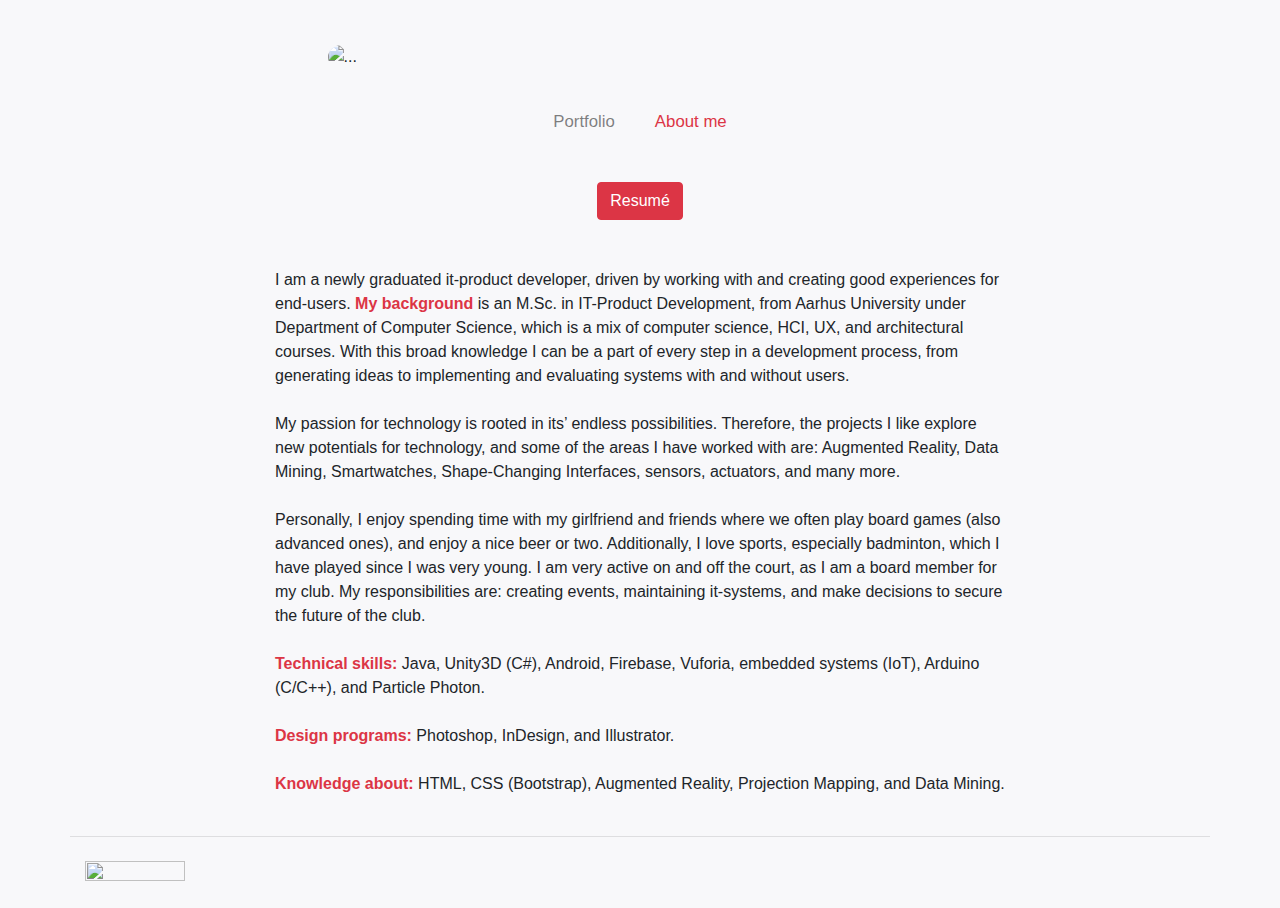
==== aboutme.html @ e44766ad "everything done" ====
<!DOCTYPE html>
<html lang="en">
<head>
	<meta charset="utf-8">
	<meta http-equiv="X-UA-Compatible" content="IE=edge">
	<meta name="viewport" content="width=device-width, initial-scale=1">
	<!-- The above 3 meta tags *must* come first in the head; any other head content must come *after* these tags -->
	<meta name="description" content="">
	<meta name="author" content="">
	<link rel="icon" href="../../favicon.ico">

	<title>Anders Lykkegaard</title>

	<link rel="stylesheet" href="https://maxcdn.bootstrapcdn.com/bootstrap/4.1.0/css/bootstrap.min.css">
	<script src="https://ajax.googleapis.com/ajax/libs/jquery/3.3.1/jquery.min.js"></script>
	<script src="https://cdnjs.cloudflare.com/ajax/libs/popper.js/1.14.0/umd/popper.min.js"></script>
	<script src="https://maxcdn.bootstrapcdn.com/bootstrap/4.1.0/js/bootstrap.min.js"></script>
	<script src="https://use.fontawesome.com/c23b7abab9.js"></script>

	<!-- Custom styles for this template -->
	<link href="styles.css" rel="stylesheet">
</head>

<body>
	<br>
	<div class="row justify-content-center">
		<div class="col-8 col-md-6 col-lg-6 col-xl-6">
			<img class="rounded-circle" src="image/anderslykkegaard.jpg" alt="...">
		</div>
	</div>
	
	<br>
	<div class="container">
		<nav class="navbar navbar-light justify-content-center">
			<ul class="navbar-nav">
				<li class="nav-item">
					<a class="nav-link" href="index.html">Portfolio</a>
				</li>
				<li class="nav-item ">
					<a  class="nav-link active text-center" href="aboutme.html">About me</a>
				</li>
			</ul>
		</nav>
	</div>

	<div class="col-12 text-center">
		<a href="CV.PDF" target="_blank" role="button" class="btn btn-danger">Resumé</a>
	</div>
	<br>
	<br>
	<div class="container">
		<div class="row">
			<div class="col"></div>
			<div class="col-lg-8">
				<p class="text-left">
					I am a newly graduated it-product developer, driven by working with and creating good experiences for end-users. <b class="text-danger">My background</b> is an M.Sc. in IT-Product Development, from Aarhus University under Department of Computer Science, which is a mix of computer science, HCI, UX, and architectural courses. With this broad knowledge I can be a part of every step in a development process, from generating ideas to implementing and evaluating systems with and without users.
					<br>
					<br>
					My passion for technology is rooted in its’ endless possibilities. Therefore, the projects I like explore new potentials for technology, and some of the areas I have worked with are: Augmented Reality, Data Mining, Smartwatches, Shape-Changing Interfaces, sensors, actuators, and many more.
					<br>
					<br>	
					Personally, I enjoy spending time with my girlfriend and friends where we often play board games (also advanced ones), and enjoy a nice beer or two. Additionally, I love sports, especially badminton, which I have played since I was very young. I am very active on and off the court, as I am a board member for my club. My responsibilities are: creating events, maintaining it-systems, and make decisions to secure the future of the club.
					<br>
					<br>
					<b class="text-danger">Technical skills:</b> Java, Unity3D (C#), Android, Firebase, Vuforia, embedded systems (IoT), Arduino (C/C++), and Particle Photon.
					<br>
					<br>
					<b class="text-danger">Design programs:</b> Photoshop, InDesign, and Illustrator.
					<br>
					<br>
					<b class="text-danger">Knowledge about:</b> HTML, CSS (Bootstrap), Augmented Reality, Projection Mapping, and Data Mining.
					<br>
					<br>

				</p>
			</div>
			<div class="col"></div>
		</div>
	</div>

	<div class="container" style="
	padding-left: 0px;
	padding-right: 0px;">
	<hr>
</div>

<div class="container">

	<br>
	<div class="row align-items-center">
		<div class="col">
			<a href="index.html">
				<img  src="image/logo.PNG" style="width: 100PX;">
			</a>
		</div>
		<div class="col">

		</div>
		<div class="col text-right">
			<a href="https://www.facebook.com/anderslykkegaard" target="_blank"><i class="fa fa-facebook-square fa-2x" aria-hidden="true" style="color: #dc3545;"></i></a>
			<a href="https://www.linkedin.com/in/anders-lykkegaard-916356148/" target="_blank"><i class="fa fa-linkedin-square fa-2x" style="color: #dc3545;" aria-hidden="true"></i></a>
		</div>
	</div>


    <!-- Bootstrap core JavaScript
    	================================================== -->
    	<!-- Placed at the end of the document so the pages load faster -->
    	<script src="https://ajax.googleapis.com/ajax/libs/jquery/1.12.4/jquery.min.js"></script>
    	<script>window.jQuery || document.write('<script src="../../assets/js/vendor/jquery.min.js"><\/script>')</script>
    </body>
    </html>
---- styles.css ----
h1{
	padding-top: 10px;
}
hr {
	margin-top: 1rem;
  	margin-bottom: 0rem;
  }
body {
  padding-top: 20px;
  padding-bottom: 20px;
  background-color: #f8f8fa;
}
p{
	margin-bottom: 0px;
}
#imageText {
	color: #dc3545;
	font-size: 1.05rem;
}
#projectimage{
  padding-bottom: 3rem;
}
.nav{
	text-align: center;
}
.navbar-nav {
  display: -webkit-box;
  display: -webkit-flex;
  display: -ms-flexbox;
  display: flex;
  -webkit-box-orient: horizontal;
  -webkit-box-direction: normal;
  -webkit-flex-direction: row;
      -ms-flex-direction: row;
          flex-direction: row;
  padding-left: 0;
  margin-bottom: 2rem;
  list-style: none;
  font-size: 1.05rem;
}
.navbar-light .navbar-nav .nav-link:focus, .navbar-light .navbar-nav .nav-link:hover {
	text-decoration: underline;
}
.navbar-light .navbar-nav .active>.nav-link, .navbar-light .navbar-nav .nav-link.active, .navbar-light .navbar-nav .nav-link.show, .navbar-light .navbar-nav .show>.nav-link {
	color: #dc3545;
}
.navbar-nav .nav-link {
  padding-right: 20px;
  padding-left: 20px;
}
.hovereffect {
width:100%;
height: 100%;
float:left;
overflow:hidden;
position:relative;
text-align:left;
cursor:default;
}

.hovereffect .overlay {
width:100%;
height:100%;
position:absolute;
overflow:hidden;
top:0;
left:0;
opacity:0;
background-color:rgba(0,0,0,0.5);
-webkit-transition:all .4s ease-in-out;
transition:all .4s ease-in-out
}

.hovereffect img {
display:block;
position:relative;
-webkit-transition:all .4s linear;
transition:all .4s linear;
}

.hovereffect h2 {
text-transform:uppercase;
color:#fff;
text-align:center;
position:relative;
font-size:17px;
background:rgba(0,0,0,0.6);
-webkit-transform:translatey(-100px);
-ms-transform:translatey(-100px);
transform:translatey(-100px);
-webkit-transition:all .2s ease-in-out;
transition:all .2s ease-in-out;
padding:10px;
}

.hovereffect a.info {
text-decoration:none;
display:inline-block;
text-transform:uppercase;
color:#fff;
border:1px solid #fff;
background-color:transparent;
opacity:0;
filter:alpha(opacity=0);
-webkit-transition:all .2s ease-in-out;
transition:all .2s ease-in-out;
margin:50px 0 0;
padding:7px 14px;
}

.hovereffect a.info:hover {
box-shadow:0 0 5px #fff;
}

.hovereffect:hover img {
-ms-transform:scale(1.2);
-webkit-transform:scale(1.2);
transform:scale(1.2);
}

.hovereffect:hover .overlay {
opacity:1;
filter:alpha(opacity=100);
}

.hovereffect:hover h2,.hovereffect:hover a.info {
opacity:1;
filter:alpha(opacity=100);
-ms-transform:translatey(0);
-webkit-transform:translatey(0);
transform:translatey(0);
}

.hovereffect:hover a.info {
-webkit-transition-delay:.2s;
transition-delay:.2s;
}

/* this is for aspectration på billederne */
.box{
  position: relative;
  width: 100%;
}
.box:before{
  content: "";
  display: block;
  padding-top: 60%;
  object-fit: cover;
}
.content{
  position:  absolute;
  top: 0;
  left: 0;
  bottom: 0;
  right: 0;
  width: 100%;
  height: 100%;
}
img{
  width: 100%;
  object-fit: cover;
  height: 100%;
  width: 100%;
}
.carousel-item {
  height: 20rem;
  background-color: #777;
}
.carousel-item > img {
  position: absolute;
  top: 0;
  left: 0;
  min-width: 100%;
  height: 32rem;
}
.col-md-4 {
	padding-right: 0px;
	padding-left: 0px;
	padding-bottom: 15px;
}
.table thead th {
  vertical-align: top;
}
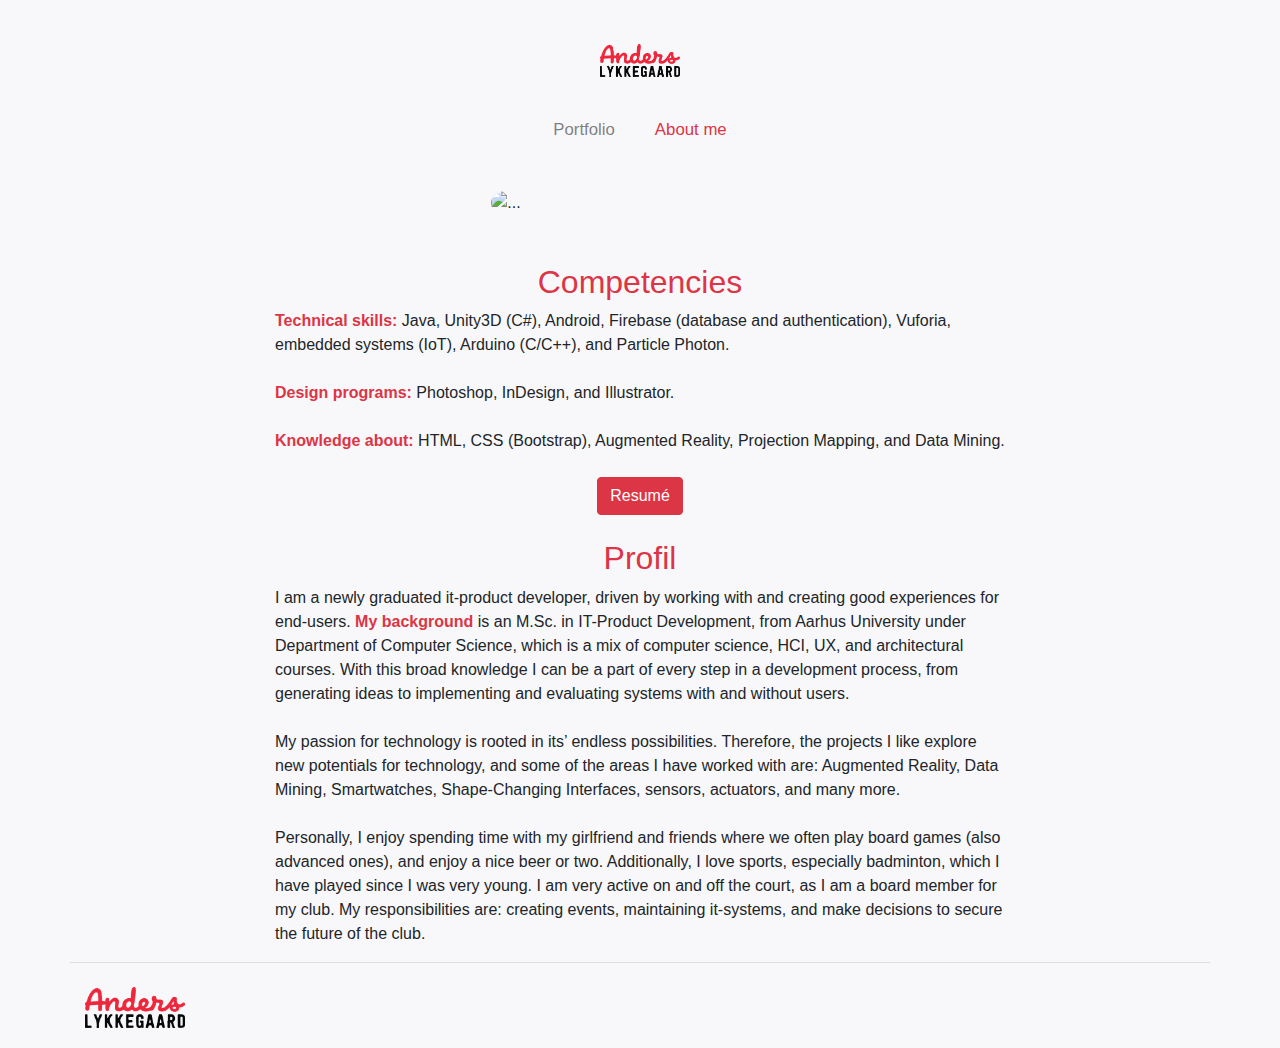
==== commit 19321282: "images optimized, and logo is added to all pages" ====
--- a/aboutme.html
+++ b/aboutme.html
@@ -24,11 +24,12 @@
 <body>
 	<br>
 	<div class="row justify-content-center">
-		<div class="col-8 col-md-6 col-lg-6 col-xl-6">
-			<img class="rounded-circle" src="image/anderslykkegaard.jpg" alt="...">
+		<div class="col-4 col-md-2 col-lg-2 col-xl-1">
+			<a href="index.html">
+				<img src="../image/logo.png" alt="...">
+			</a>
 		</div>
 	</div>
-	
 	<br>
 	<div class="container">
 		<nav class="navbar navbar-light justify-content-center">
@@ -42,27 +43,23 @@
 			</ul>
 		</nav>
 	</div>
-
-	<div class="col-12 text-center">
-		<a href="CV.PDF" target="_blank" role="button" class="btn btn-danger">Resumé</a>
+	<div class="row justify-content-center">
+		<div class="col-6 col-md-5 col-lg-4 col-xl-3">
+			<img class="rounded-circle" src="image/anderslykkegaard.jpg" alt="...">
+		</div>
 	</div>
 	<br>
 	<br>
+
+
 	<div class="container">
 		<div class="row">
 			<div class="col"></div>
 			<div class="col-lg-8">
+				<p class="h2 text-center text-danger" id="titleText">Competencies</p>
 				<p class="text-left">
-					I am a newly graduated it-product developer, driven by working with and creating good experiences for end-users. <b class="text-danger">My background</b> is an M.Sc. in IT-Product Development, from Aarhus University under Department of Computer Science, which is a mix of computer science, HCI, UX, and architectural courses. With this broad knowledge I can be a part of every step in a development process, from generating ideas to implementing and evaluating systems with and without users.
-					<br>
-					<br>
-					My passion for technology is rooted in its’ endless possibilities. Therefore, the projects I like explore new potentials for technology, and some of the areas I have worked with are: Augmented Reality, Data Mining, Smartwatches, Shape-Changing Interfaces, sensors, actuators, and many more.
-					<br>
-					<br>	
-					Personally, I enjoy spending time with my girlfriend and friends where we often play board games (also advanced ones), and enjoy a nice beer or two. Additionally, I love sports, especially badminton, which I have played since I was very young. I am very active on and off the court, as I am a board member for my club. My responsibilities are: creating events, maintaining it-systems, and make decisions to secure the future of the club.
-					<br>
-					<br>
-					<b class="text-danger">Technical skills:</b> Java, Unity3D (C#), Android, Firebase, Vuforia, embedded systems (IoT), Arduino (C/C++), and Particle Photon.
+
+					<b class="text-danger">Technical skills:</b> Java, Unity3D (C#), Android, Firebase (database and authentication), Vuforia, embedded systems (IoT), Arduino (C/C++), and Particle Photon.
 					<br>
 					<br>
 					<b class="text-danger">Design programs:</b> Photoshop, InDesign, and Illustrator.
@@ -71,6 +68,19 @@
 					<b class="text-danger">Knowledge about:</b> HTML, CSS (Bootstrap), Augmented Reality, Projection Mapping, and Data Mining.
 					<br>
 					<br>
+					<div class="col-12 text-center">
+						<a href="CV.pdf" target="_blank" role="button" class="btn btn-danger">Resumé</a>
+					</div>
+					<br>
+					<p class="h2 text-center text-danger" id="titleText">Profil</p>
+					I am a newly graduated it-product developer, driven by working with and creating good experiences for end-users. <b class="text-danger">My background</b> is an M.Sc. in IT-Product Development, from Aarhus University under Department of Computer Science, which is a mix of computer science, HCI, UX, and architectural courses. With this broad knowledge I can be a part of every step in a development process, from generating ideas to implementing and evaluating systems with and without users.
+					<br>
+					<br>
+					My passion for technology is rooted in its’ endless possibilities. Therefore, the projects I like explore new potentials for technology, and some of the areas I have worked with are: Augmented Reality, Data Mining, Smartwatches, Shape-Changing Interfaces, sensors, actuators, and many more.
+					<br>
+					<br>	
+					Personally, I enjoy spending time with my girlfriend and friends where we often play board games (also advanced ones), and enjoy a nice beer or two. Additionally, I love sports, especially badminton, which I have played since I was very young. I am very active on and off the court, as I am a board member for my club. My responsibilities are: creating events, maintaining it-systems, and make decisions to secure the future of the club.
+
 
 				</p>
 			</div>
@@ -90,7 +100,7 @@
 	<div class="row align-items-center">
 		<div class="col">
 			<a href="index.html">
-				<img  src="image/logo.PNG" style="width: 100PX;">
+				<img  src="image/logo.png" style="width: 100PX;">
 			</a>
 		</div>
 		<div class="col">
--- a/styles.css
+++ b/styles.css
@@ -176,7 +176,7 @@
 .col-md-4 {
 	padding-right: 0px;
 	padding-left: 0px;
-	padding-bottom: 15px;
+	padding-bottom: 50px;
 }
 .table thead th {
   vertical-align: top;
